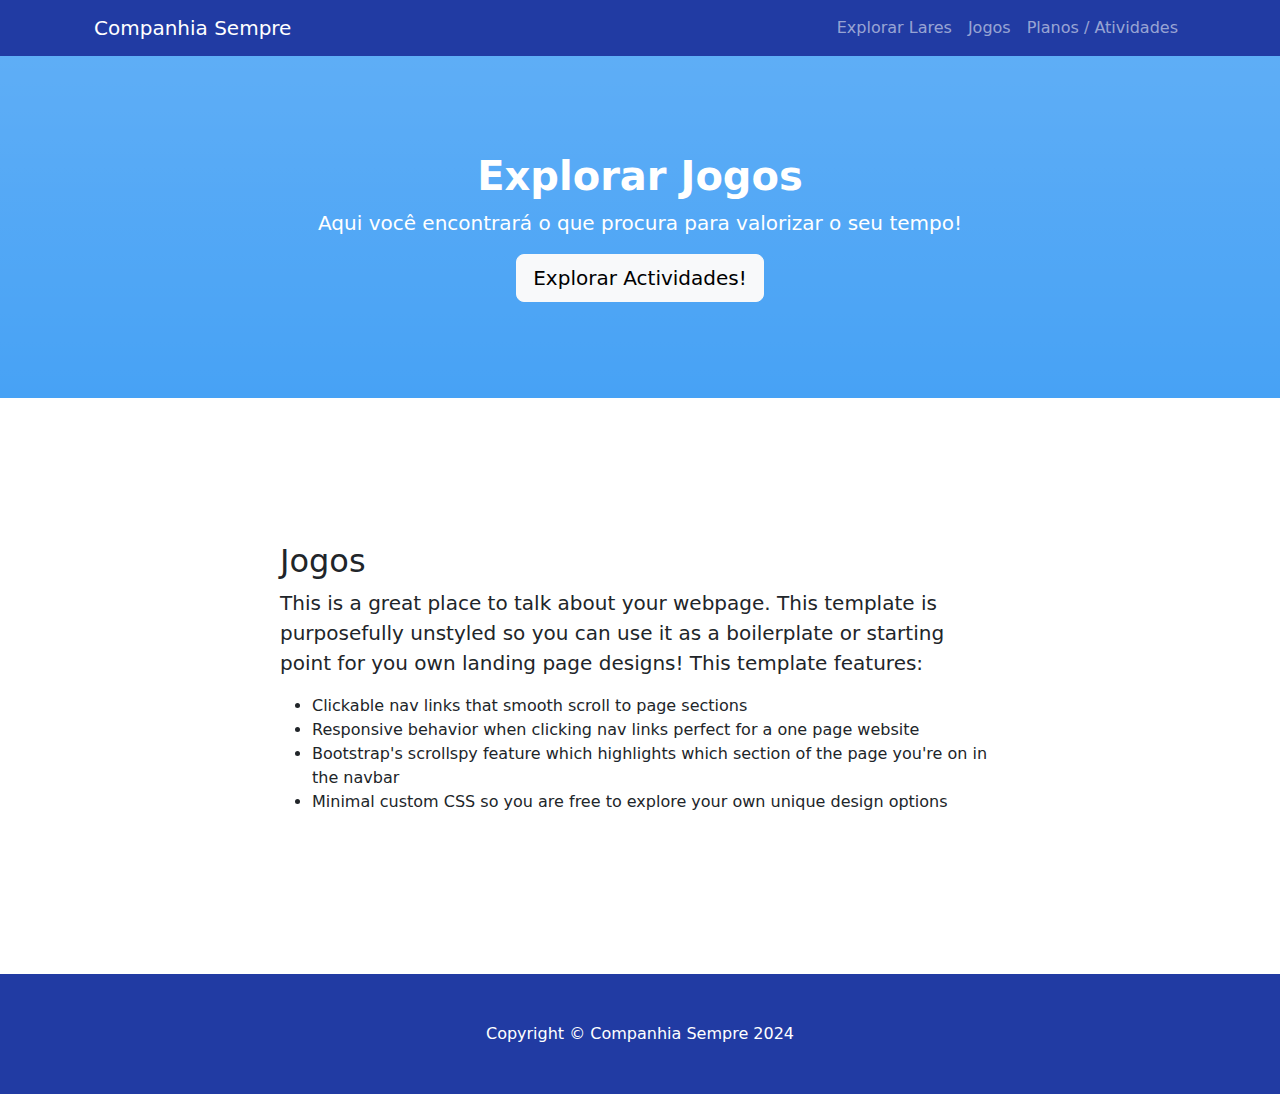
==== games.html @ decfdbe4 "improve site info and colors looking" ====
<!DOCTYPE html>
<html lang="en">

<head>
    <meta charset="utf-8" />
    <meta name="viewport" content="width=device-width, initial-scale=1, shrink-to-fit=no" />
    <meta name="description" content="Trata-se de um site para combater ISOLAMENTO DA TERCEIRA IDADE." />
    <meta name="author" content="" />
    <title>Companhia Sempre - Jogos</title>
    <link rel="icon" type="image/x-icon" href="assets/favicon.ico" />
    <!-- Core theme CSS (includes Bootstrap)-->
    <link href="css/styles.css" rel="stylesheet" />
</head>

<body id="page-top">
    <!-- Navigation-->
    <nav class="navbar navbar-expand-lg navbar-dark bg-green-dark fixed-top" id="mainNav">
        <div class="container px-4">
            <a class="navbar-brand" href="index.html">Companhia Sempre</a>
            <button class="navbar-toggler" type="button" data-bs-toggle="collapse" data-bs-target="#navbarResponsive"
                aria-controls="navbarResponsive" aria-expanded="false" aria-label="Toggle navigation"><span
                    class="navbar-toggler-icon"></span></button>
            <div class="collapse navbar-collapse" id="navbarResponsive">
                <ul class="navbar-nav ms-auto">
                    <li class="nav-item"><a class="nav-link" href="lares.html">Explorar Lares</a></li>
                    <li class="nav-item"><a class="nav-link" href="games.html">Jogos</a></li>
                    <li class="nav-item"><a class="nav-link" href="plan.html">Planos / Atividades</a></li>
                </ul>
            </div>
        </div>
    </nav>
    <!-- Header-->
    <header class="bg-primary-custom bg-gradient text-white">
        <div class="container px-4 text-center">
            <h1 class="fw-bolder">Explorar Jogos</h1>
            <p class="lead">Aqui você encontrará o que procura para valorizar o seu tempo!</p>
            <a class="btn btn-lg btn-light" href="#about">Explorar Actividades!</a>
        </div>
    </header>
    <!-- Games section-->
    <section id="game">
        <div class="container px-4">
            <div class="row gx-4 justify-content-center">
                <div class="col-lg-8">
                    <h2>Jogos</h2>
                    <p class="lead">This is a great place to talk about your webpage. This template is purposefully
                        unstyled so you can use it as a boilerplate or starting point for you own landing page designs!
                        This template features:</p>
                    <ul>
                        <li>Clickable nav links that smooth scroll to page sections</li>
                        <li>Responsive behavior when clicking nav links perfect for a one page website</li>
                        <li>Bootstrap's scrollspy feature which highlights which section of the page you're on in the
                            navbar</li>
                        <li>Minimal custom CSS so you are free to explore your own unique design options</li>
                    </ul>
                </div>
            </div>
        </div>
    </section>
    <!-- Footer-->
    <footer class="py-5 bg-green-dark">
        <div class="container px-4">
            <p class="m-0 text-center text-white">Copyright &copy; Companhia Sempre 2024</p>
        </div>
    </footer>
    <!-- Bootstrap core JS-->
    <script src="https://cdn.jsdelivr.net/npm/bootstrap@5.2.3/dist/js/bootstrap.bundle.min.js"></script>
    <!-- Core theme JS-->
    <script src="js/scripts.js"></script>
</body>

</html>
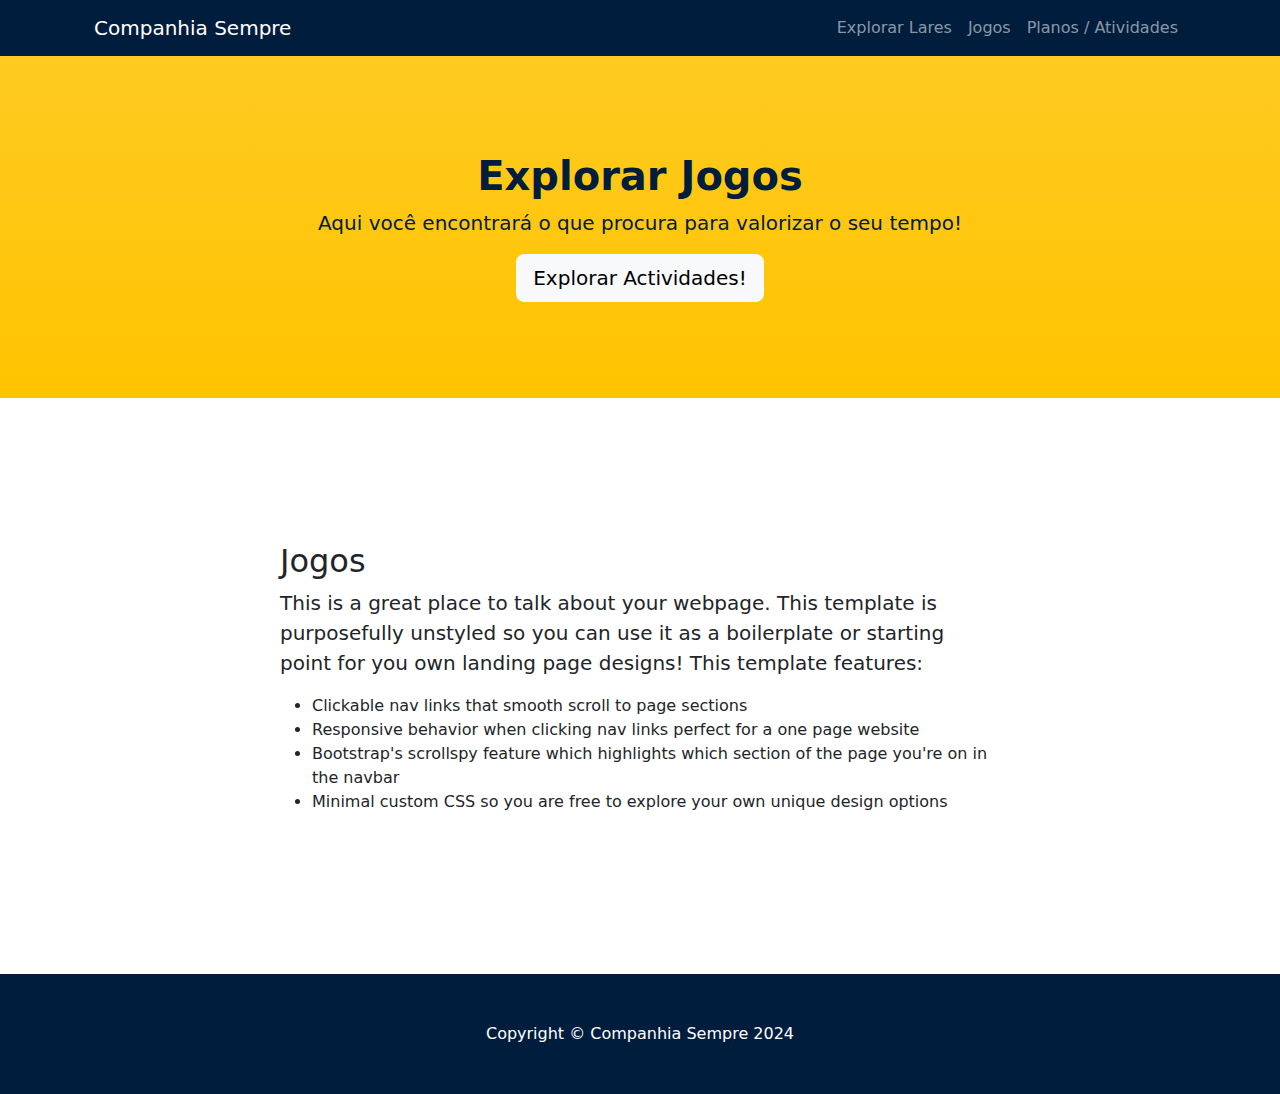
==== commit 4332affb: "change website cores to more vibrid colors" ====
--- a/games.html
+++ b/games.html
@@ -30,7 +30,7 @@
         </div>
     </nav>
     <!-- Header-->
-    <header class="bg-primary-custom bg-gradient text-white">
+    <header class="bg-primary-custom bg-gradient text-blue-dark">
         <div class="container px-4 text-center">
             <h1 class="fw-bolder">Explorar Jogos</h1>
             <p class="lead">Aqui você encontrará o que procura para valorizar o seu tempo!</p>
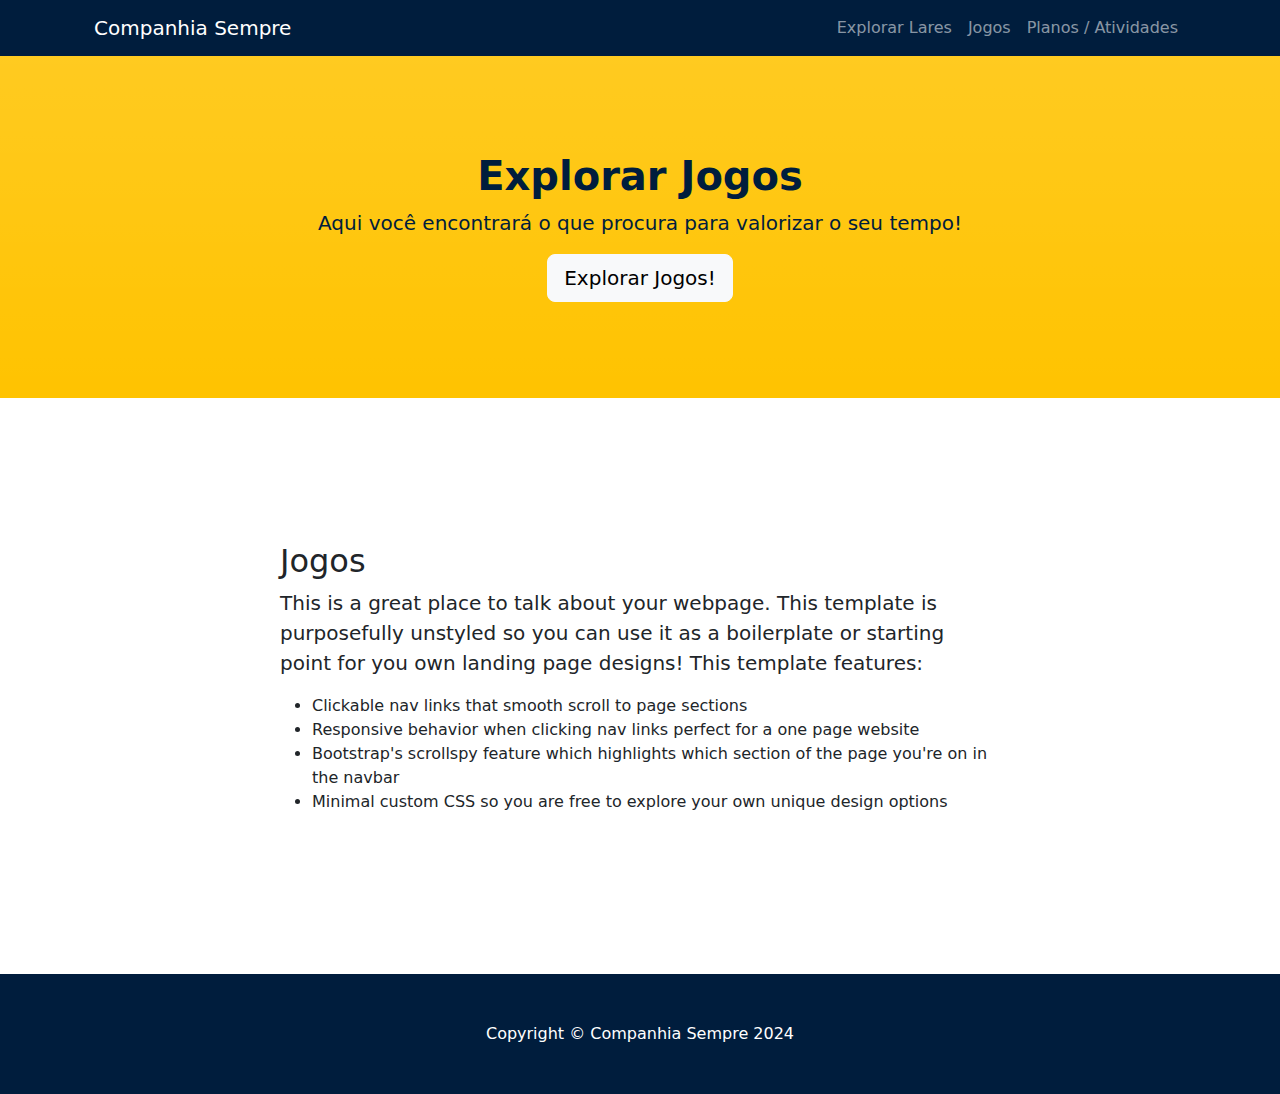
==== commit 7f761271: "add lares info" ====
--- a/games.html
+++ b/games.html
@@ -34,7 +34,7 @@
         <div class="container px-4 text-center">
             <h1 class="fw-bolder">Explorar Jogos</h1>
             <p class="lead">Aqui você encontrará o que procura para valorizar o seu tempo!</p>
-            <a class="btn btn-lg btn-light" href="#about">Explorar Actividades!</a>
+            <a class="btn btn-lg btn-light" href="#game">Explorar Jogos!</a>
         </div>
     </header>
     <!-- Games section-->
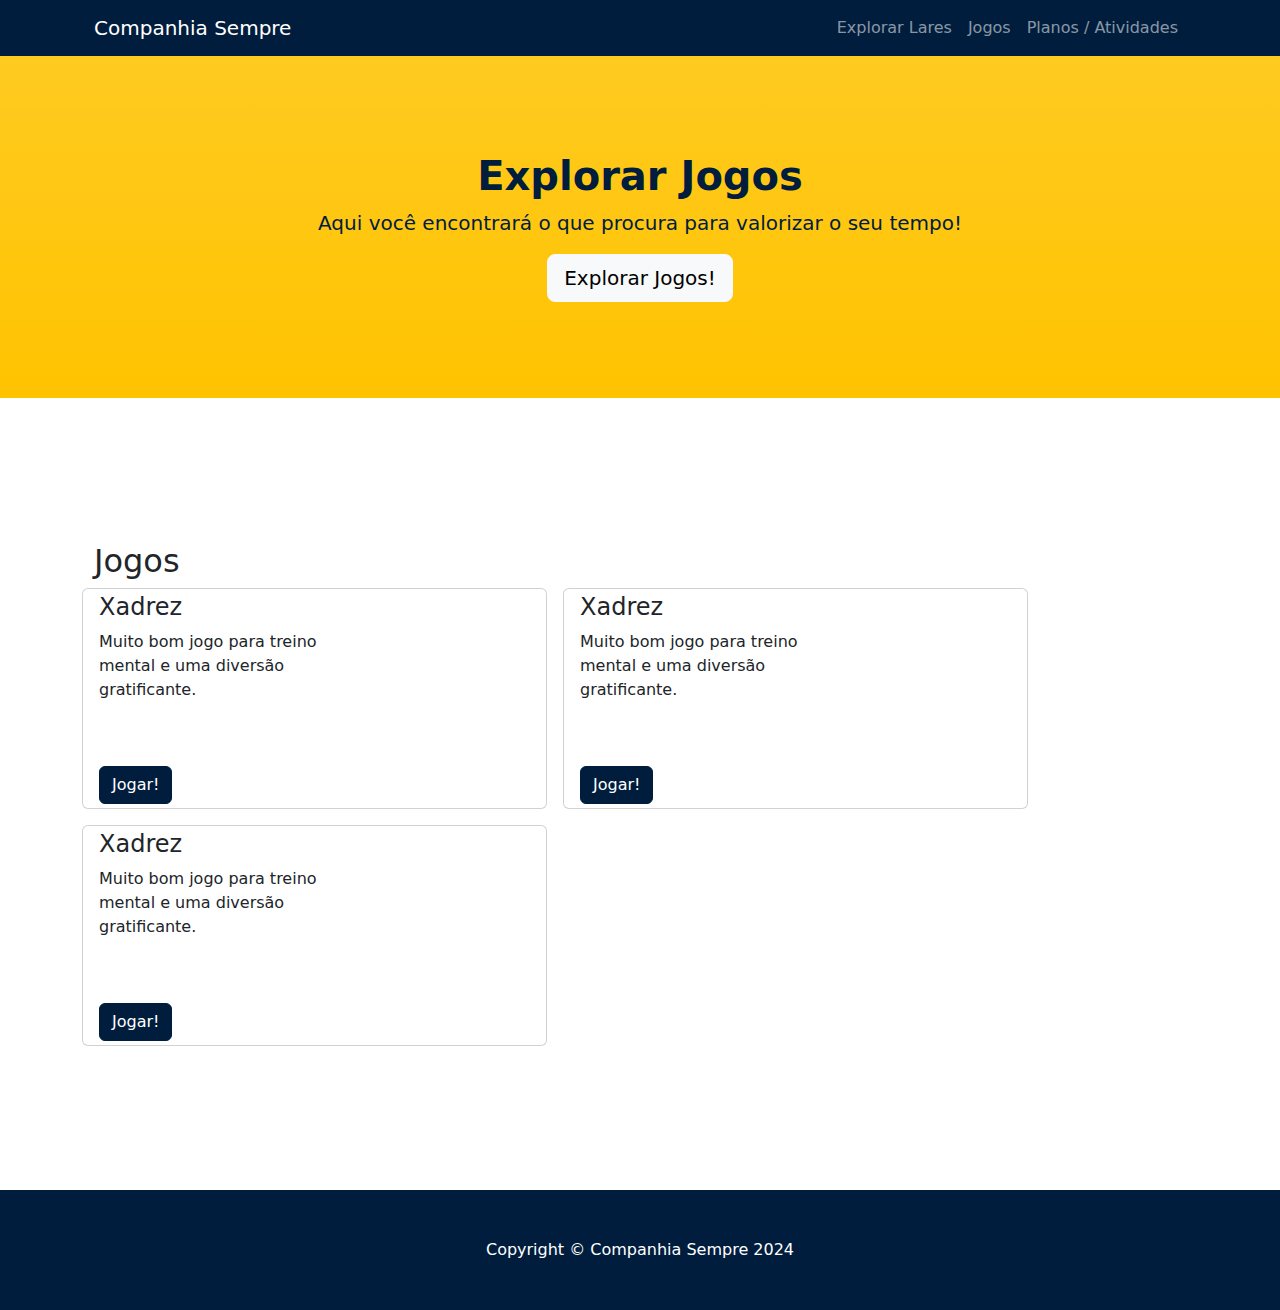
==== commit 814f40de: "add games info" ====
--- a/games.html
+++ b/games.html
@@ -1,72 +1,109 @@
 <!DOCTYPE html>
 <html lang="en">
 
-<head>
-    <meta charset="utf-8" />
-    <meta name="viewport" content="width=device-width, initial-scale=1, shrink-to-fit=no" />
-    <meta name="description" content="Trata-se de um site para combater ISOLAMENTO DA TERCEIRA IDADE." />
-    <meta name="author" content="" />
-    <title>Companhia Sempre - Jogos</title>
-    <link rel="icon" type="image/x-icon" href="assets/favicon.ico" />
-    <!-- Core theme CSS (includes Bootstrap)-->
-    <link href="css/styles.css" rel="stylesheet" />
-</head>
+    <head>
+        <meta charset="utf-8" />
+        <meta name="viewport" content="width=device-width, initial-scale=1, shrink-to-fit=no" />
+        <meta name="description" content="Trata-se de um site para combater ISOLAMENTO DA TERCEIRA IDADE." />
+        <meta name="author" content="" />
+        <title>Companhia Sempre - Jogos</title>
+        <link rel="icon" type="image/x-icon" href="assets/favicon.ico" />
+        <!-- Core theme CSS (includes Bootstrap)-->
+        <link href="css/styles.css" rel="stylesheet" />
+    </head>
 
-<body id="page-top">
-    <!-- Navigation-->
-    <nav class="navbar navbar-expand-lg navbar-dark bg-green-dark fixed-top" id="mainNav">
-        <div class="container px-4">
-            <a class="navbar-brand" href="index.html">Companhia Sempre</a>
-            <button class="navbar-toggler" type="button" data-bs-toggle="collapse" data-bs-target="#navbarResponsive"
-                aria-controls="navbarResponsive" aria-expanded="false" aria-label="Toggle navigation"><span
-                    class="navbar-toggler-icon"></span></button>
-            <div class="collapse navbar-collapse" id="navbarResponsive">
-                <ul class="navbar-nav ms-auto">
-                    <li class="nav-item"><a class="nav-link" href="lares.html">Explorar Lares</a></li>
-                    <li class="nav-item"><a class="nav-link" href="games.html">Jogos</a></li>
-                    <li class="nav-item"><a class="nav-link" href="plan.html">Planos / Atividades</a></li>
-                </ul>
-            </div>
-        </div>
-    </nav>
-    <!-- Header-->
-    <header class="bg-primary-custom bg-gradient text-blue-dark">
-        <div class="container px-4 text-center">
-            <h1 class="fw-bolder">Explorar Jogos</h1>
-            <p class="lead">Aqui você encontrará o que procura para valorizar o seu tempo!</p>
-            <a class="btn btn-lg btn-light" href="#game">Explorar Jogos!</a>
-        </div>
-    </header>
-    <!-- Games section-->
-    <section id="game">
-        <div class="container px-4">
-            <div class="row gx-4 justify-content-center">
-                <div class="col-lg-8">
-                    <h2>Jogos</h2>
-                    <p class="lead">This is a great place to talk about your webpage. This template is purposefully
-                        unstyled so you can use it as a boilerplate or starting point for you own landing page designs!
-                        This template features:</p>
-                    <ul>
-                        <li>Clickable nav links that smooth scroll to page sections</li>
-                        <li>Responsive behavior when clicking nav links perfect for a one page website</li>
-                        <li>Bootstrap's scrollspy feature which highlights which section of the page you're on in the
-                            navbar</li>
-                        <li>Minimal custom CSS so you are free to explore your own unique design options</li>
+    <body id="page-top">
+        <!-- Navigation-->
+        <nav class="navbar navbar-expand-lg navbar-dark bg-green-dark fixed-top" id="mainNav">
+            <div class="container px-4">
+                <a class="navbar-brand" href="index.html">Companhia Sempre</a>
+                <button class="navbar-toggler" type="button" data-bs-toggle="collapse" data-bs-target="#navbarResponsive"
+                                                                                       aria-controls="navbarResponsive" aria-expanded="false" aria-label="Toggle navigation"><span
+                                                                                                                                              class="navbar-toggler-icon"></span></button>
+                <div class="collapse navbar-collapse" id="navbarResponsive">
+                    <ul class="navbar-nav ms-auto">
+                        <li class="nav-item"><a class="nav-link" href="lares.html">Explorar Lares</a></li>
+                        <li class="nav-item"><a class="nav-link" href="games.html">Jogos</a></li>
+                        <li class="nav-item"><a class="nav-link" href="plan.html">Planos / Atividades</a></li>
                     </ul>
                 </div>
             </div>
-        </div>
-    </section>
-    <!-- Footer-->
-    <footer class="py-5 bg-green-dark">
-        <div class="container px-4">
-            <p class="m-0 text-center text-white">Copyright &copy; Companhia Sempre 2024</p>
-        </div>
-    </footer>
-    <!-- Bootstrap core JS-->
-    <script src="https://cdn.jsdelivr.net/npm/bootstrap@5.2.3/dist/js/bootstrap.bundle.min.js"></script>
-    <!-- Core theme JS-->
-    <script src="js/scripts.js"></script>
-</body>
+        </nav>
+        <!-- Header-->
+        <header class="bg-primary-custom bg-gradient text-blue-dark">
+            <div class="container px-4 text-center">
+                <h1 class="fw-bolder">Explorar Jogos</h1>
+                <p class="lead">Aqui você encontrará o que procura para valorizar o seu tempo!</p>
+                <a class="btn btn-lg btn-light" href="#game">Explorar Jogos!</a>
+            </div>
+        </header>
+        <!-- Games section-->
+        <section id="game">
+            <div class="container px-4">
+                <div class="row gx-4 justify-content-center">
+                    <div class="col-lg-12">
+                        <h2>Jogos</h2>
+                    </div>
+                </div>
+                <div class="row gx-4 gap-3">
+                    <div class="col-lg-5 card float-left">
+                        <div class="row ">
+                            <div class="col-sm-7">
+                                <div class="card-block p-1 d-flex flex-column align-items-start">
+                                    <h4 class="card-title">Xadrez</h4>
+                                    <p>Muito bom jogo para treino mental e uma diversão gratificante.</p>
+                                    <a href="https://www.chess.com/pt-BR/play/computer" class="mt-5 btn btn-blue-dark">Jogar!</a>
+                                </div>
+                            </div>
 
-</html>+                            <div class="col-sm-5 d-flex">
+                                <img class="d-block w-100" src="https://static.vecteezy.com/ti/fotos-gratis/t2/1759015-pecas-de-xadrez-de-ouro-e-prata-gratis-foto.jpg" alt="">
+                            </div>
+                        </div>
+                    </div>
+                    <div class="col-lg-5 card float-left">
+                        <div class="row ">
+                            <div class="col-sm-7">
+                                <div class="card-block p-1 d-flex flex-column align-items-start">
+                                    <h4 class="card-title">Xadrez</h4>
+                                    <p>Muito bom jogo para treino mental e uma diversão gratificante.</p>
+                                    <a href="https://www.chess.com/pt-BR/play/computer" class="mt-5 btn btn-blue-dark">Jogar!</a>
+                                </div>
+                            </div>
+
+                            <div class="col-sm-5 d-flex">
+                                <img class="d-block w-100" src="https://static.vecteezy.com/ti/fotos-gratis/t2/1759015-pecas-de-xadrez-de-ouro-e-prata-gratis-foto.jpg" alt="">
+                            </div>
+                        </div>
+                    </div>
+                    <div class="col-lg-5 card float-left">
+                        <div class="row ">
+                            <div class="col-sm-7">
+                                <div class="card-block p-1 d-flex flex-column align-items-start">
+                                    <h4 class="card-title">Xadrez</h4>
+                                    <p>Muito bom jogo para treino mental e uma diversão gratificante.</p>
+                                    <a href="https://www.chess.com/pt-BR/play/computer" class="mt-5 btn btn-blue-dark">Jogar!</a>
+                                </div>
+                            </div>
+
+                            <div class="col-sm-5 d-flex">
+                                <img class="d-block w-100" src="https://static.vecteezy.com/ti/fotos-gratis/t2/1759015-pecas-de-xadrez-de-ouro-e-prata-gratis-foto.jpg" alt="">
+                            </div>
+                        </div>
+                    </div>
+                </div>
+           </div>
+        </section>
+        <!-- Footer-->
+        <footer class="py-5 bg-green-dark">
+            <div class="container px-4">
+                <p class="m-0 text-center text-white">Copyright &copy; Companhia Sempre 2024</p>
+            </div>
+        </footer>
+        <!-- Bootstrap core JS-->
+        <script src="https://cdn.jsdelivr.net/npm/bootstrap@5.2.3/dist/js/bootstrap.bundle.min.js"></script>
+        <!-- Core theme JS-->
+        <script src="js/scripts.js"></script>
+    </body>
+
+</html>
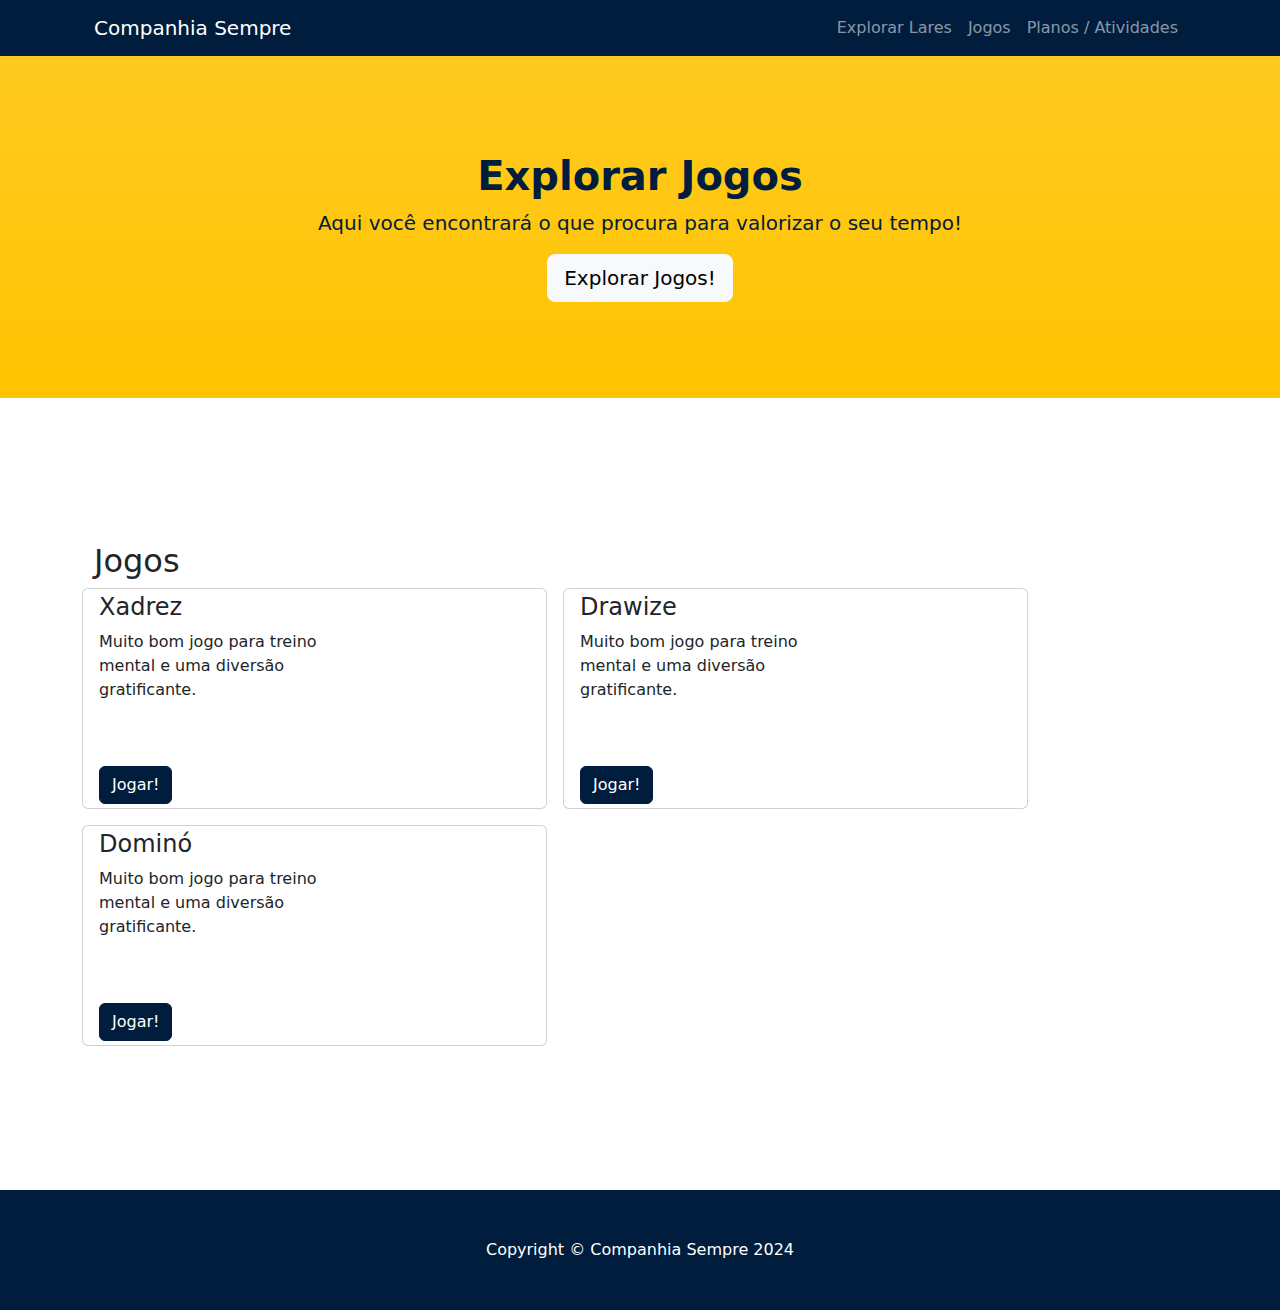
==== commit d4518555: "added new games" ====
--- a/games.html
+++ b/games.html
@@ -65,14 +65,14 @@
                         <div class="row ">
                             <div class="col-sm-7">
                                 <div class="card-block p-1 d-flex flex-column align-items-start">
-                                    <h4 class="card-title">Xadrez</h4>
+                                    <h4 class="card-title">Drawize</h4>
                                     <p>Muito bom jogo para treino mental e uma diversão gratificante.</p>
-                                    <a href="https://www.chess.com/pt-BR/play/computer" class="mt-5 btn btn-blue-dark">Jogar!</a>
+                                    <a href="https://www.drawize.com/?lang=pt" class="mt-5 btn btn-blue-dark">Jogar!</a>
                                 </div>
                             </div>
 
                             <div class="col-sm-5 d-flex">
-                                <img class="d-block w-100" src="https://static.vecteezy.com/ti/fotos-gratis/t2/1759015-pecas-de-xadrez-de-ouro-e-prata-gratis-foto.jpg" alt="">
+                                <img class="d-block w-100" src="https://cdn.drawize.com/Content/Images/drawize_logo.png" alt="">
                             </div>
                         </div>
                     </div>
@@ -80,14 +80,14 @@
                         <div class="row ">
                             <div class="col-sm-7">
                                 <div class="card-block p-1 d-flex flex-column align-items-start">
-                                    <h4 class="card-title">Xadrez</h4>
+                                    <h4 class="card-title">Dominó</h4>
                                     <p>Muito bom jogo para treino mental e uma diversão gratificante.</p>
-                                    <a href="https://www.chess.com/pt-BR/play/computer" class="mt-5 btn btn-blue-dark">Jogar!</a>
+                                    <a href="https://www.geniol.com.br/passatempos/domino/" class="mt-5 btn btn-blue-dark">Jogar!</a>
                                 </div>
                             </div>
 
                             <div class="col-sm-5 d-flex">
-                                <img class="d-block w-100" src="https://static.vecteezy.com/ti/fotos-gratis/t2/1759015-pecas-de-xadrez-de-ouro-e-prata-gratis-foto.jpg" alt="">
+                                <img class="d-block w-100" src="https://static.fnac-static.com/multimedia/Images/PT/NR/ec/c5/0c/837100/1505-1/tsp20211107182334/Domino.jpg" alt="">
                             </div>
                         </div>
                     </div>
